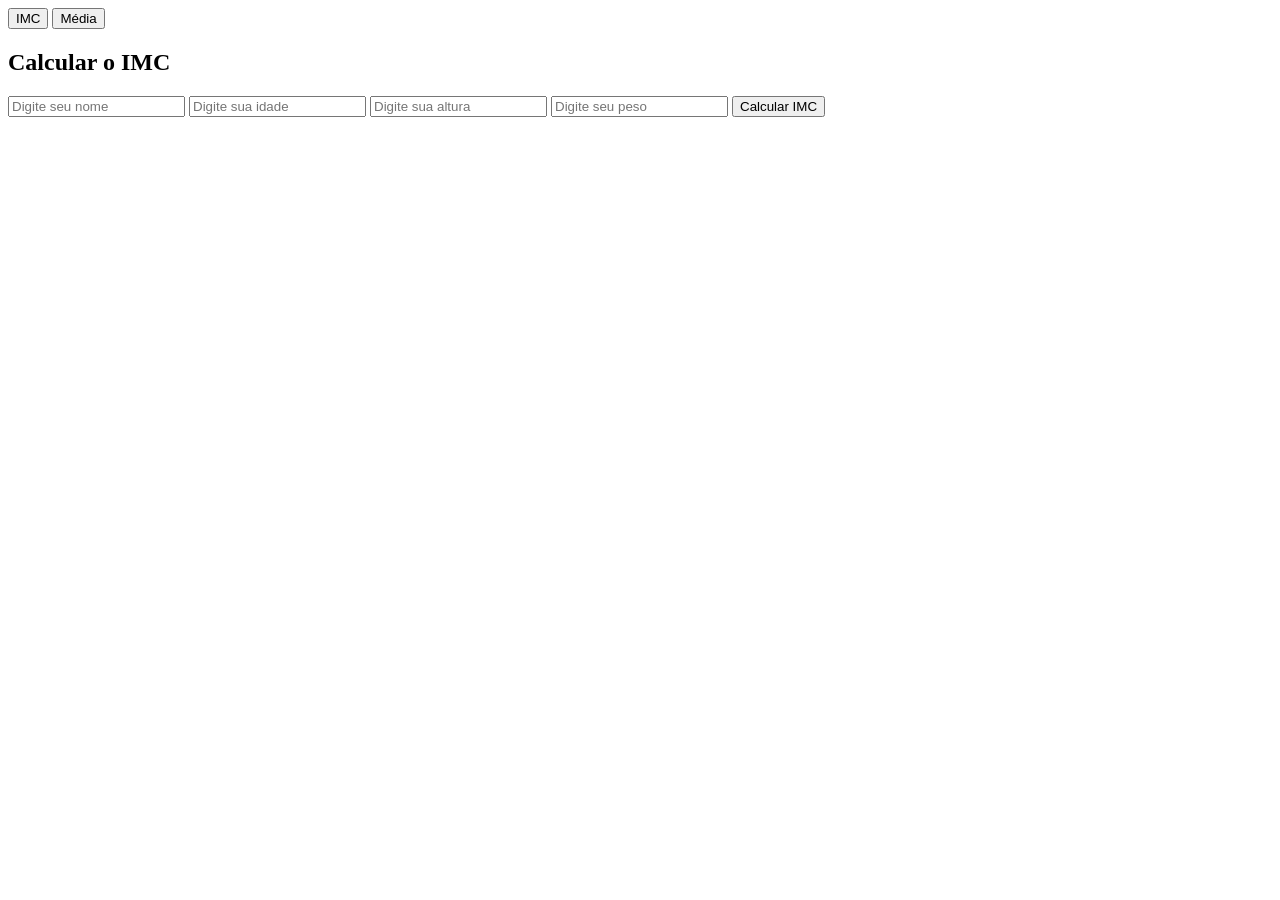
==== index.html @ da2510a8 "pc" ====
<html lang="en">

<head>
    <meta charset="UTF-8">
    <meta name="viewport" content="width=device-width, initial-scale=1.0">
    <title>Tabs com api</title>
</head>

<body>
    <div class="Tabs">
        <button class="tab-btn active" onclick="abrirTab(0)">IMC</button>
        <button class="tab-btn" onclick="abrirTab(1)">Média</button>
    </div>

    <div class="tab-content active">
        <h2>Calcular o IMC</h2>
        <input type="text" id="nome" placeholder="Digite seu nome">
        <input type="number" id="idade" placeholder="Digite sua idade">
        <input type="number" id="altura" placeholder="Digite sua altura">
        <input type="number" id="peso" placeholder="Digite seu peso">
        <button onclick="calcularImc()">Calcular IMC</button>
        <div class="resultado" id="resultadoImc"></div>
    </div>
    <script>
        function abrirTab(index) {
            document.querySelectorAll('.tab-content').forEach(tab => tab.classList.remove('active'))
            document.querySelectorAll('.tab-btn').forEach(btn => btn.classList.remove('active'))

            document.querySelectorAll('.tab-content')[index].classList.add('active')
            document.querySelectorAll('.tab-btn')[index].classList.add('active')
        }
        async function calcularImc() {
            const dados = {
                nome: document.getElementById('nome').value,
                idade: document.getElementById('idade').value,
                altura: document.getElementById('altura').value,
                peso: document.getElementById('peso').value,
            }
            try {
                const Response = await fetch("http://localhost3000/imc", {
                    mathod: "POST", 
                    Headers: {
                        "content-type": "application/json"
                    },
                    body:JSON.stringify(dados)
                });
                const resultado = await response.json();
                document.getElementById("resultadoImc").innerHTML = formatarResposta(resultado)
             } catch (error) {

            }

        }
    </script>
</body>

</html>
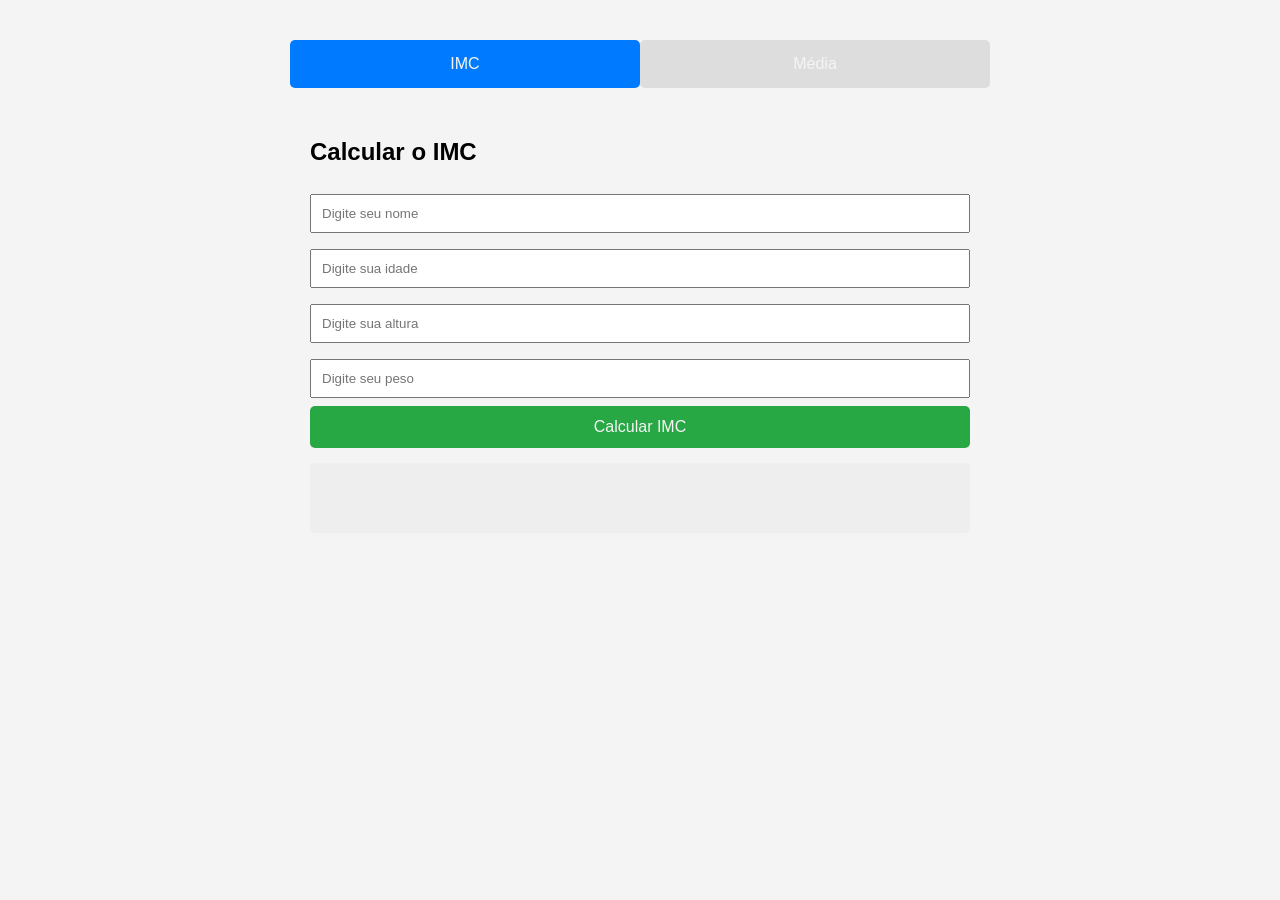
==== commit 1e5c6534: "pc" ====
--- a/index.html
+++ b/index.html
@@ -4,6 +4,64 @@
     <meta charset="UTF-8">
     <meta name="viewport" content="width=device-width, initial-scale=1.0">
     <title>Tabs com api</title>
+    <style>
+        body{
+            font-family: Arial, Helvetica, sans-serif;
+            max-width: 700px;
+            margin: 40px auto;
+            background-color: #f4f4f4;
+        }
+        .tabs{
+            display: flex;
+            margin-bottom: 10px;
+        }
+        .tab-btn{
+            flex: 1;
+            padding: 15px;
+            cursor: pointer;
+            border: none;
+            background-color: #ddd;
+            font-size: 16;
+         }
+         .tab-btn.active{
+            background-color: #007bff;
+            color: #f4f4f4;
+         }
+         .tab-content{
+            display: none;
+            background-color: #f4f4f4;
+            padding: 20px;
+            border-radius: 8px;
+         }
+         .tab-content.active{
+            display: block; 
+        }
+        input{
+            width: 100%;
+            padding: 10px;
+            margin: 8px 0;
+            box-sizing: border-box;
+        }
+        button{
+            padding: 12px;
+            background-color: #28a745;
+            color: #f4f4f4;
+            border: none;
+            width: 100%;
+            cursor: pointer;
+            font-size: 16px;
+            border-radius: 5px;
+        }
+        .resultado{
+            margin-top: 15px;
+            padding: 15px;
+            background-color: #eee;
+            border-radius: 5px;
+            min-height: 40px;
+
+        }
+    
+    </style>
 </head>
 
 <body>
@@ -29,7 +87,29 @@
             document.querySelectorAll('.tab-content')[index].classList.add('active')
             document.querySelectorAll('.tab-btn')[index].classList.add('active')
         }
-        async function calcularImc() {
+        function formatarResposta(resultado){
+            if(resultado.erro){
+                return `<div style="color:#721c24;padding:15px;background:3f8d7da;border:1px solid #f5c6cb;border-radius:5px;font-weight:bold">
+                  erro:${resultado.erro}</div>`; 
+                }
+                let html=`<div style="padding:15px;background:#d4eda;color:#155724;border:1px: solid #c3e6cb;border-radius:5px;"`
+              html+=`<h3 style="margin-top=0;margin-bottom:15px; border-bottom:1px solid #c3e6cb;padding-bottom:5px;">sucesso</h3>`
+              html+=`<ul style="list-style=type:none;padding-left:0;margin:0"`;
+
+              for(const[key,value]of Object.entries[resultado]){
+                let label=key.charAt(0).toLocaleUpperCase()+key.slice(1)
+                if(key.toLocaleUpperCase()==="imc"){
+                    label="IMC";
+                }
+                html+=`<li style="margin-bottom:8px;font-size:16px;">
+                    <strong style="color:#0b2e13">${label}</strong> ${value}
+                    </li>`
+              }
+              html+=`</ul>
+              <div>`;
+                return html;
+             }
+            async function calcularImc(){
             const dados = {
                 nome: document.getElementById('nome').value,
                 idade: document.getElementById('idade').value,
@@ -47,7 +127,9 @@
                 const resultado = await response.json();
                 document.getElementById("resultadoImc").innerHTML = formatarResposta(resultado)
              } catch (error) {
-
+                document.getElementById("resultadoImc").innerHTML = formatarResposta({
+                    erro: " Ocorreu um erro inesperado. Por favor tente novamente mais tarde."
+                }); 
             }
 
         }
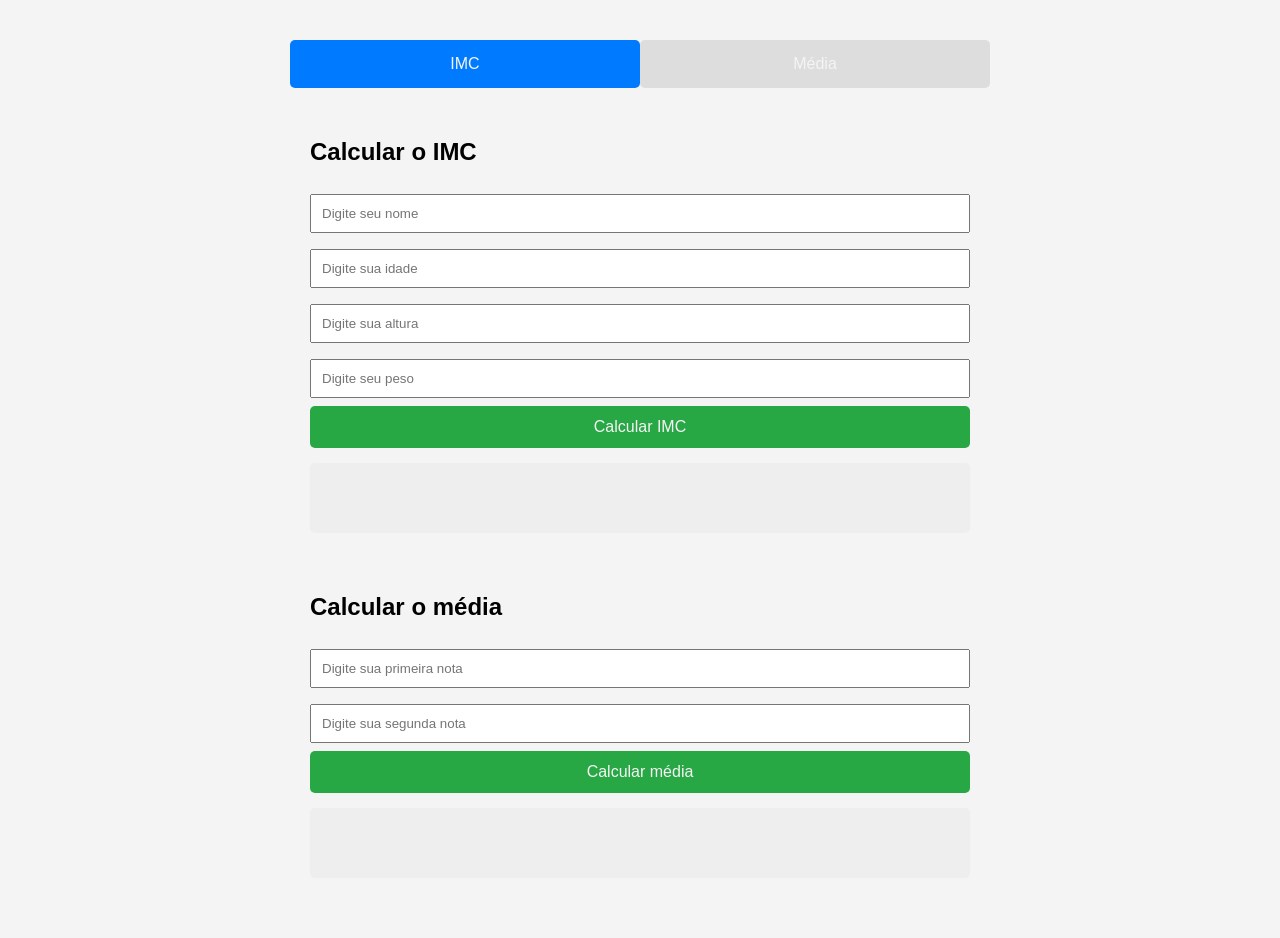
==== commit 42822f0e: "media funcionando" ====
--- a/index.html
+++ b/index.html
@@ -5,44 +5,51 @@
     <meta name="viewport" content="width=device-width, initial-scale=1.0">
     <title>Tabs com api</title>
     <style>
-        body{
+        body {
             font-family: Arial, Helvetica, sans-serif;
             max-width: 700px;
             margin: 40px auto;
             background-color: #f4f4f4;
         }
-        .tabs{
+
+        .tabs {
             display: flex;
             margin-bottom: 10px;
         }
-        .tab-btn{
+
+        .tab-btn {
             flex: 1;
             padding: 15px;
             cursor: pointer;
             border: none;
             background-color: #ddd;
             font-size: 16;
-         }
-         .tab-btn.active{
+        }
+
+        .tab-btn.active {
             background-color: #007bff;
             color: #f4f4f4;
-         }
-         .tab-content{
+        }
+
+        .tab-content {
             display: none;
             background-color: #f4f4f4;
             padding: 20px;
             border-radius: 8px;
-         }
-         .tab-content.active{
-            display: block; 
-        }
-        input{
+        }
+
+        .tab-content.active {
+            display: block;
+        }
+
+        input {
             width: 100%;
             padding: 10px;
             margin: 8px 0;
             box-sizing: border-box;
         }
-        button{
+
+        button {
             padding: 12px;
             background-color: #28a745;
             color: #f4f4f4;
@@ -52,7 +59,8 @@
             font-size: 16px;
             border-radius: 5px;
         }
-        .resultado{
+
+        .resultado {
             margin-top: 15px;
             padding: 15px;
             background-color: #eee;
@@ -60,7 +68,6 @@
             min-height: 40px;
 
         }
-    
     </style>
 </head>
 
@@ -79,6 +86,13 @@
         <button onclick="calcularImc()">Calcular IMC</button>
         <div class="resultado" id="resultadoImc"></div>
     </div>
+    <div class="tab-content active">
+        <h2>Calcular o média</h2>
+        <input type="number" id="nota1" placeholder="Digite sua primeira nota">
+        <input type="number" id="nota2" placeholder="Digite sua segunda nota">
+        <button onclick="calcularMedia()">Calcular média</button>
+        <div class="resultado" id="resultadoMedia"></div>
+    </div>
     <script>
         function abrirTab(index) {
             document.querySelectorAll('.tab-content').forEach(tab => tab.classList.remove('active'))
@@ -87,29 +101,82 @@
             document.querySelectorAll('.tab-content')[index].classList.add('active')
             document.querySelectorAll('.tab-btn')[index].classList.add('active')
         }
-        function formatarResposta(resultado){
-            if(resultado.erro){
-                return `<div style="color:#721c24;padding:15px;background:3f8d7da;border:1px solid #f5c6cb;border-radius:5px;font-weight:bold">
-                  erro:${resultado.erro}</div>`; 
+        function formatarResposta(resultado) {
+
+            if (resultado.erro) {
+                return `
+        <div style="
+            color:#721c24;
+            padding:15px;
+            background:#f8d7da;
+            border:1px solid #f5c6cb;
+            border-radius:5px;
+            font-weight:bold;
+        ">
+            Erro: ${resultado.erro}
+        </div>
+    `;
+            }
+
+            let html = `
+    <div style="
+        padding:15px;
+        background:#d4edda;
+        color:#155724;
+        border:1px solid #c3e6cb;
+        border-radius:5px;
+    ">
+`;
+
+            html += `
+    <h3 style="
+        margin-top:0;
+        margin-bottom:15px;
+        border-bottom:1px solid #c3e6cb;
+        padding-bottom:5px;
+    ">
+        Sucesso
+    </h3>
+`;
+
+            html += `
+    <ul style="
+        list-style-type:none;
+        padding-left:0;
+        margin:0;
+    ">
+`;
+
+            for (const [key, value] of Object.entries(resultado)) {
+
+                let label = key.charAt(0).toUpperCase() + key.slice(1);
+
+                if (key.toUpperCase() === "IMC") {
+                    label = "IMC";
                 }
-                let html=`<div style="padding:15px;background:#d4eda;color:#155724;border:1px: solid #c3e6cb;border-radius:5px;"`
-              html+=`<h3 style="margin-top=0;margin-bottom:15px; border-bottom:1px solid #c3e6cb;padding-bottom:5px;">sucesso</h3>`
-              html+=`<ul style="list-style=type:none;padding-left:0;margin:0"`;
-
-              for(const[key,value]of Object.entries[resultado]){
-                let label=key.charAt(0).toLocaleUpperCase()+key.slice(1)
-                if(key.toLocaleUpperCase()==="imc"){
-                    label="IMC";
-                }
-                html+=`<li style="margin-bottom:8px;font-size:16px;">
-                    <strong style="color:#0b2e13">${label}</strong> ${value}
-                    </li>`
-              }
-              html+=`</ul>
-              <div>`;
-                return html;
-             }
-            async function calcularImc(){
+
+                html += `
+        <li style="margin-bottom:8px;font-size:16px;">
+            <strong style="color:#0b2e13;">
+                ${label}:
+            </strong>
+            ${value}
+        </li>
+    `;
+            }
+
+            html += `
+    </ul>
+    </div>
+`;
+
+            return html;
+        }
+
+
+
+        async function calcularImc() {
+    
             const dados = {
                 nome: document.getElementById('nome').value,
                 idade: document.getElementById('idade').value,
@@ -117,19 +184,47 @@
                 peso: document.getElementById('peso').value,
             }
             try {
-                const Response = await fetch("http://localhost3000/imc", {
-                    mathod: "POST", 
-                    Headers: {
-                        "content-type": "application/json"
+                const res = await fetch("http://localhost:3000/imc", {
+                    method: "POST",
+                    headers: {
+                        "Content-Type": "application/json"
                     },
-                    body:JSON.stringify(dados)
-                });
-                const resultado = await response.json();
+                    body: JSON.stringify(dados)
+                });
+
+                const resultado = await res.json();
+          
                 document.getElementById("resultadoImc").innerHTML = formatarResposta(resultado)
-             } catch (error) {
+            } catch (error) {
+           
                 document.getElementById("resultadoImc").innerHTML = formatarResposta({
                     erro: " Ocorreu um erro inesperado. Por favor tente novamente mais tarde."
-                }); 
+                });
+            }
+
+        }
+        async function calcularMedia() {
+            const dados = {
+                nota1: document.getElementById('nota1').value,
+                nota2: document.getElementById('nota2').value,
+            }
+            try {
+                const res = await fetch("http://localhost:3000/media", {
+                    method: "POST",
+                    headers: {
+                        "Content-Type": "application/json"
+                    },
+                    body: JSON.stringify(dados)
+                });
+
+                const resultado = await res.json();
+          
+                document.getElementById("resultadoMedia").innerHTML = formatarResposta(resultado)
+            } catch (error) {
+           
+                document.getElementById("resultadoMedia").innerHTML = formatarResposta({
+                    erro: " Ocorreu um erro inesperado. Por favor tente novamente mais tarde."
+                });
             }
 
         }
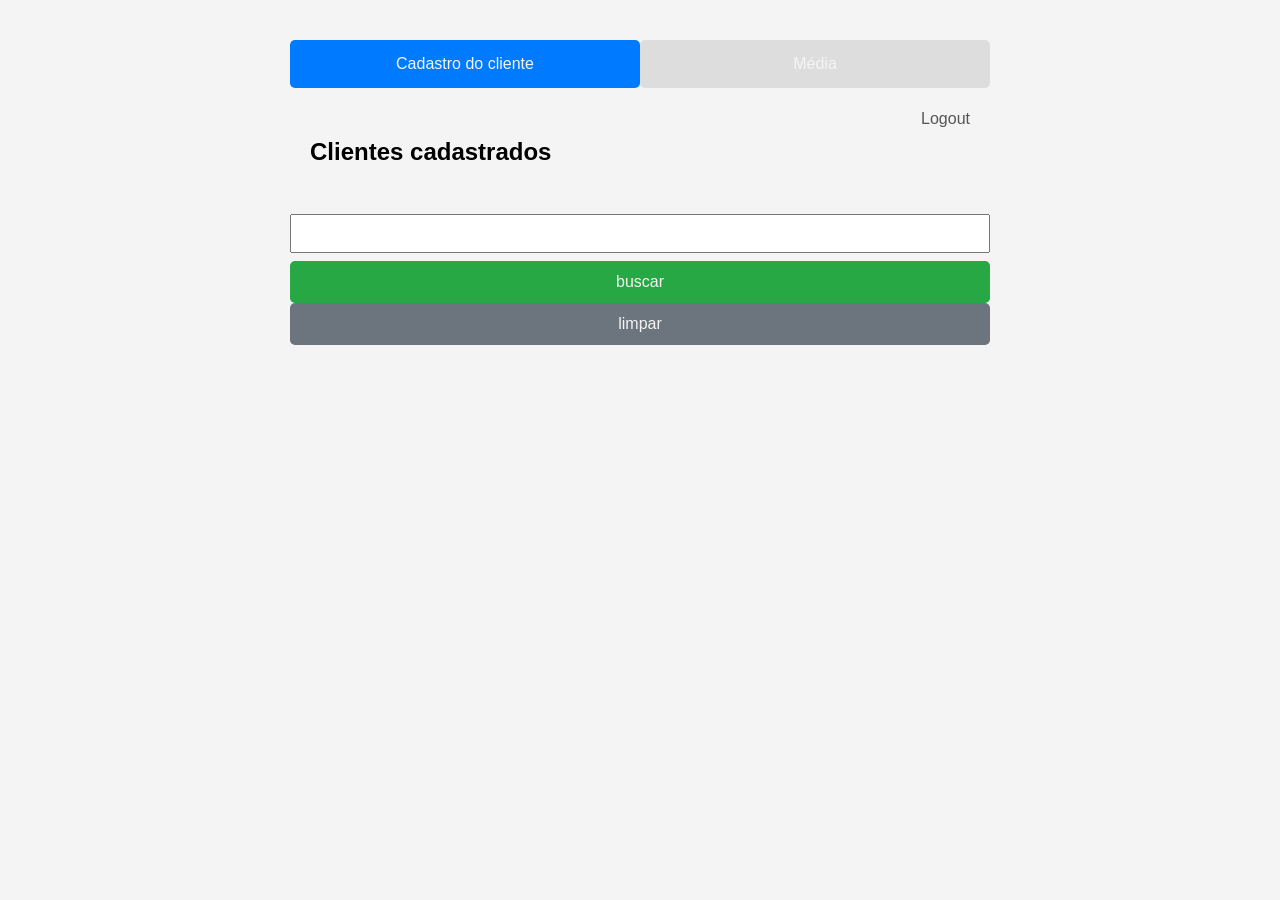
==== commit dab59460: "alterações" ====
--- a/index.html
+++ b/index.html
@@ -1,234 +1,45 @@
 <html lang="en">
-
 <head>
     <meta charset="UTF-8">
     <meta name="viewport" content="width=device-width, initial-scale=1.0">
-    <title>Tabs com api</title>
-    <style>
-        body {
-            font-family: Arial, Helvetica, sans-serif;
-            max-width: 700px;
-            margin: 40px auto;
-            background-color: #f4f4f4;
-        }
-
-        .tabs {
-            display: flex;
-            margin-bottom: 10px;
-        }
-
-        .tab-btn {
-            flex: 1;
-            padding: 15px;
-            cursor: pointer;
-            border: none;
-            background-color: #ddd;
-            font-size: 16;
-        }
-
-        .tab-btn.active {
-            background-color: #007bff;
-            color: #f4f4f4;
-        }
-
-        .tab-content {
-            display: none;
-            background-color: #f4f4f4;
-            padding: 20px;
-            border-radius: 8px;
-        }
-
-        .tab-content.active {
-            display: block;
-        }
-
-        input {
-            width: 100%;
-            padding: 10px;
-            margin: 8px 0;
-            box-sizing: border-box;
-        }
-
-        button {
-            padding: 12px;
-            background-color: #28a745;
-            color: #f4f4f4;
-            border: none;
-            width: 100%;
-            cursor: pointer;
-            font-size: 16px;
-            border-radius: 5px;
-        }
-
-        .resultado {
-            margin-top: 15px;
-            padding: 15px;
-            background-color: #eee;
-            border-radius: 5px;
-            min-height: 40px;
-
-        }
-    </style>
+    <title>tabs com api</title>
+    <link rel="stylesheet" href="index.css">
 </head>
-
 <body>
-    <div class="Tabs">
-        <button class="tab-btn active" onclick="abrirTab(0)">IMC</button>
+    <div class="tabs">
+        <button class="tab-btn active" onclick="abrirTab(0)">Cadastro do cliente</button>
         <button class="tab-btn" onclick="abrirTab(1)">Média</button>
     </div>
 
+    <a id = logout class="logout-link" onclick="logout()">Logout</a>
     <div class="tab-content active">
-        <h2>Calcular o IMC</h2>
+        <h2>Clientes cadastrados</h2>
+    </div class= "search- container">
+    <input type="text" id="busca_cpf" password="busca_cpf">
+    <button onclick="buscarClientes()">buscar</button>
+    <button onclick="listarClientes()"style="background: #6c757d;">limpar</button>
+    </div> 
+    <div id="listarClientes"class="client-list"></div>    
+
+     
+     
+
+    <div class="tab-content ">
+        <h2>Cadastro do cliente</h2>
         <input type="text" id="nome" placeholder="Digite seu nome">
-        <input type="number" id="idade" placeholder="Digite sua idade">
-        <input type="number" id="altura" placeholder="Digite sua altura">
-        <input type="number" id="peso" placeholder="Digite seu peso">
-        <button onclick="calcularImc()">Calcular IMC</button>
-        <div class="resultado" id="resultadoImc"></div>
+        <input type="number" id="cpf" placeholder="Digite seu cpf">
+        <input type="number" id="cep" placeholder="Digite seu cep" onblur="buscaCep()"> 
+        <input type="text" id="rua" placeholder="Rua">
+        <input type="text" id="cidade" placeholder="Cidade">
+        <input type="text" id="estado" placeholder="Estado">
+        <input type="number" id="número" placeholder="Número">
+        <button onclick="cadastrarCliente()">Cadastrar cliente</button>
+        <div class="resultado" id="resultadoCliente"></div>
+
     </div>
-    <div class="tab-content active">
-        <h2>Calcular o média</h2>
-        <input type="number" id="nota1" placeholder="Digite sua primeira nota">
-        <input type="number" id="nota2" placeholder="Digite sua segunda nota">
-        <button onclick="calcularMedia()">Calcular média</button>
-        <div class="resultado" id="resultadoMedia"></div>
-    </div>
-    <script>
-        function abrirTab(index) {
-            document.querySelectorAll('.tab-content').forEach(tab => tab.classList.remove('active'))
-            document.querySelectorAll('.tab-btn').forEach(btn => btn.classList.remove('active'))
 
-            document.querySelectorAll('.tab-content')[index].classList.add('active')
-            document.querySelectorAll('.tab-btn')[index].classList.add('active')
-        }
-        function formatarResposta(resultado) {
+       
 
-            if (resultado.erro) {
-                return `
-        <div style="
-            color:#721c24;
-            padding:15px;
-            background:#f8d7da;
-            border:1px solid #f5c6cb;
-            border-radius:5px;
-            font-weight:bold;
-        ">
-            Erro: ${resultado.erro}
-        </div>
-    `;
-            }
-
-            let html = `
-    <div style="
-        padding:15px;
-        background:#d4edda;
-        color:#155724;
-        border:1px solid #c3e6cb;
-        border-radius:5px;
-    ">
-`;
-
-            html += `
-    <h3 style="
-        margin-top:0;
-        margin-bottom:15px;
-        border-bottom:1px solid #c3e6cb;
-        padding-bottom:5px;
-    ">
-        Sucesso
-    </h3>
-`;
-
-            html += `
-    <ul style="
-        list-style-type:none;
-        padding-left:0;
-        margin:0;
-    ">
-`;
-
-            for (const [key, value] of Object.entries(resultado)) {
-
-                let label = key.charAt(0).toUpperCase() + key.slice(1);
-
-                if (key.toUpperCase() === "IMC") {
-                    label = "IMC";
-                }
-
-                html += `
-        <li style="margin-bottom:8px;font-size:16px;">
-            <strong style="color:#0b2e13;">
-                ${label}:
-            </strong>
-            ${value}
-        </li>
-    `;
-            }
-
-            html += `
-    </ul>
-    </div>
-`;
-
-            return html;
-        }
-
-
-
-        async function calcularImc() {
-    
-            const dados = {
-                nome: document.getElementById('nome').value,
-                idade: document.getElementById('idade').value,
-                altura: document.getElementById('altura').value,
-                peso: document.getElementById('peso').value,
-            }
-            try {
-                const res = await fetch("http://localhost:3000/imc", {
-                    method: "POST",
-                    headers: {
-                        "Content-Type": "application/json"
-                    },
-                    body: JSON.stringify(dados)
-                });
-
-                const resultado = await res.json();
-          
-                document.getElementById("resultadoImc").innerHTML = formatarResposta(resultado)
-            } catch (error) {
-           
-                document.getElementById("resultadoImc").innerHTML = formatarResposta({
-                    erro: " Ocorreu um erro inesperado. Por favor tente novamente mais tarde."
-                });
-            }
-
-        }
-        async function calcularMedia() {
-            const dados = {
-                nota1: document.getElementById('nota1').value,
-                nota2: document.getElementById('nota2').value,
-            }
-            try {
-                const res = await fetch("http://localhost:3000/media", {
-                    method: "POST",
-                    headers: {
-                        "Content-Type": "application/json"
-                    },
-                    body: JSON.stringify(dados)
-                });
-
-                const resultado = await res.json();
-          
-                document.getElementById("resultadoMedia").innerHTML = formatarResposta(resultado)
-            } catch (error) {
-           
-                document.getElementById("resultadoMedia").innerHTML = formatarResposta({
-                    erro: " Ocorreu um erro inesperado. Por favor tente novamente mais tarde."
-                });
-            }
-
-        }
-    </script>
-</body>
-
-</html>+        <script src="index.js"></script>
+   
+    </body>
--- a/index.css
+++ b/index.css
@@ -0,0 +1,123 @@
+body {
+    font-family: Arial, Helvetica, sans-serif;
+    max-width: 700px;
+    margin: 40px auto;
+    background-color: #f4f4f4;
+}
+
+.tabs {
+    display: flex;
+    margin-bottom: 10px;
+}
+
+.tab-btn {
+    flex: 1;
+    padding: 15px;
+    cursor: pointer;
+    border: none;
+    background-color: #ddd;
+    font-size: 16;
+}
+
+.tab-btn.active {
+    background-color: #007bff;
+    color: #f4f4f4;
+}
+
+.tab-content {
+    display: none;
+    background-color: #f4f4f4;
+    padding: 20px;
+    border-radius: 8px;
+}
+
+.tab-content.active {
+    display: block;
+}
+
+input {
+    width: 100%;
+    padding: 10px;
+    margin: 8px 0;
+    box-sizing: border-box;
+}
+
+button {
+    padding: 12px;
+    background-color: #28a745;
+    color: #f4f4f4;
+    border: none;
+    width: 100%;
+    cursor: pointer;
+    font-size: 16px;
+    border-radius: 5px;
+}
+
+.resultado {
+    margin-top: 15px;
+    padding: 15px;
+    background-color: #eee;
+    border-radius: 5px;
+    min-height: 40px;
+
+}
+
+.logout-link{
+    display: inline-block;
+    margin-top: 12px;
+    margin-bottom: 24px;
+    color: #555;
+    text-decoration: none;
+    cursor: pointer;
+    float: right;
+    margin-right: 20px;
+    
+}
+.search-container{
+    display: flex;
+    gap: 10px;
+    margin-bottom: 20px;
+    align-items: center;
+}
+.search-container input{
+    margin: 0;
+    flex: 1;
+}
+.search-container button{
+    width: auto;
+    padding: 10px 20px;
+}
+.client-list{
+    margin-top: 20px;
+}
+.client-card{
+    background: #ffff;
+    padding: 15px;
+    margin-bottom: 12px;
+    border-radius: 6px;
+    border-left: 5px solid #007bff;
+    box-shadow: 0 2px rgba(red, green, blue, alpha);
+    border-top: 1px solid #eee;
+    border-right: 1px solid #eee;
+    border-bottom: 1px solid #eee;
+}
+    .client-card h3{
+        margin: 0 0. 8px 0;
+        color: #333;
+        font-style: 1.1re;
+
+}
+.client-card p{
+    margin: 4px;
+    font-style: 0.95rem;
+    color: #555;
+}
+    .client-card strong{
+        color: #222;
+    }
+    .no-clients{
+        text-align: center;
+        color: #888;
+        padding: 20px;
+        font-size: italic;
+    }
